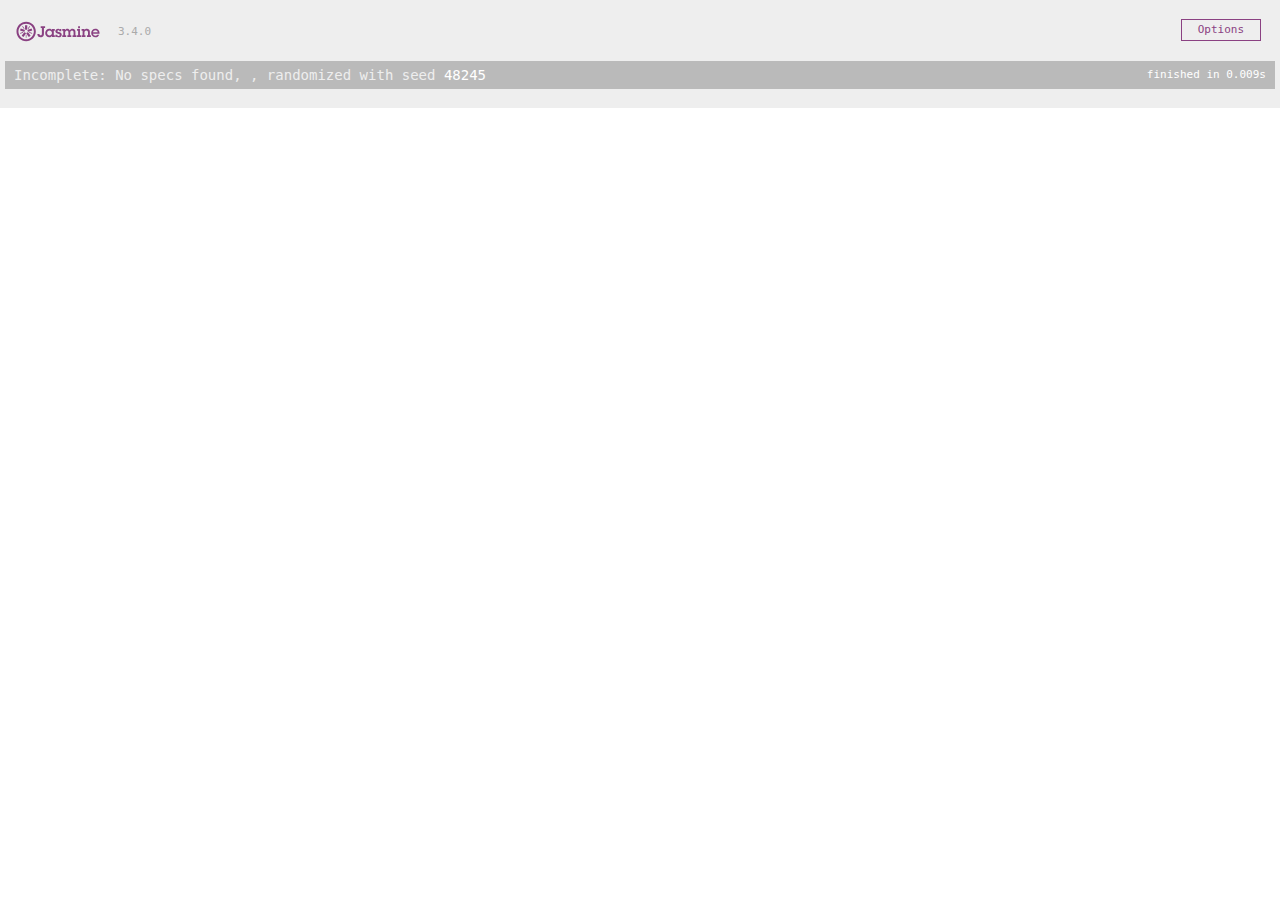
==== SpecRunner.html @ 12350553 "Setup project" ====
<!DOCTYPE html>
<html>
<head>
  <meta charset="utf-8">
  <title>Jasmine Spec Runner v3.4.0</title>

  <link rel="shortcut icon" type="image/png" href="lib/jasmine-3.4.0/jasmine_favicon.png">
  <link rel="stylesheet" href="lib/jasmine-3.4.0/jasmine.css">

  <script src="lib/jasmine-3.4.0/jasmine.js"></script>
  <script src="lib/jasmine-3.4.0/jasmine-html.js"></script>
  <script src="lib/jasmine-3.4.0/boot.js"></script>

  <!-- include source files here... -->


  <!-- include spec files here... -->
  <script src="spec/SpecHelper.js"></script>


</head>

<body>
</body>
</html>
---- lib/jasmine-3.4.0/jasmine.css ----
@charset "UTF-8";
body { overflow-y: scroll; }

.jasmine_html-reporter { background-color: #eee; padding: 5px; margin: -8px; font-size: 11px; font-family: Monaco, "Lucida Console", monospace; line-height: 14px; color: #333; }

.jasmine_html-reporter a { text-decoration: none; }

.jasmine_html-reporter a:hover { text-decoration: underline; }

.jasmine_html-reporter p, .jasmine_html-reporter h1, .jasmine_html-reporter h2, .jasmine_html-reporter h3, .jasmine_html-reporter h4, .jasmine_html-reporter h5, .jasmine_html-reporter h6 { margin: 0; line-height: 14px; }

.jasmine_html-reporter .jasmine-banner, .jasmine_html-reporter .jasmine-symbol-summary, .jasmine_html-reporter .jasmine-summary, .jasmine_html-reporter .jasmine-result-message, .jasmine_html-reporter .jasmine-spec .jasmine-description, .jasmine_html-reporter .jasmine-spec-detail .jasmine-description, .jasmine_html-reporter .jasmine-alert .jasmine-bar, .jasmine_html-reporter .jasmine-stack-trace { padding-left: 9px; padding-right: 9px; }

.jasmine_html-reporter .jasmine-banner { position: relative; }

.jasmine_html-reporter .jasmine-banner .jasmine-title { background: url("[data-uri]") no-repeat; background: url("[data-uri]") no-repeat, none; -moz-background-size: 100%; -o-background-size: 100%; -webkit-background-size: 100%; background-size: 100%; display: block; float: left; width: 90px; height: 25px; }

.jasmine_html-reporter .jasmine-banner .jasmine-version { margin-left: 14px; position: relative; top: 6px; }

.jasmine_html-reporter #jasmine_content { position: fixed; right: 100%; }

.jasmine_html-reporter .jasmine-version { color: #aaa; }

.jasmine_html-reporter .jasmine-banner { margin-top: 14px; }

.jasmine_html-reporter .jasmine-duration { color: #fff; float: right; line-height: 28px; padding-right: 9px; }

.jasmine_html-reporter .jasmine-symbol-summary { overflow: hidden; margin: 14px 0; }

.jasmine_html-reporter .jasmine-symbol-summary li { display: inline-block; height: 10px; width: 14px; font-size: 16px; }

.jasmine_html-reporter .jasmine-symbol-summary li.jasmine-passed { font-size: 14px; }

.jasmine_html-reporter .jasmine-symbol-summary li.jasmine-passed:before { color: #007069; content: "•"; }

.jasmine_html-reporter .jasmine-symbol-summary li.jasmine-failed { line-height: 9px; }

.jasmine_html-reporter .jasmine-symbol-summary li.jasmine-failed:before { color: #ca3a11; content: "×"; font-weight: bold; margin-left: -1px; }

.jasmine_html-reporter .jasmine-symbol-summary li.jasmine-excluded { font-size: 14px; }

.jasmine_html-reporter .jasmine-symbol-summary li.jasmine-excluded:before { color: #bababa; content: "•"; }

.jasmine_html-reporter .jasmine-symbol-summary li.jasmine-excluded-no-display { font-size: 14px; display: none; }

.jasmine_html-reporter .jasmine-symbol-summary li.jasmine-pending { line-height: 17px; }

.jasmine_html-reporter .jasmine-symbol-summary li.jasmine-pending:before { color: #ba9d37; content: "*"; }

.jasmine_html-reporter .jasmine-symbol-summary li.jasmine-empty { font-size: 14px; }

.jasmine_html-reporter .jasmine-symbol-summary li.jasmine-empty:before { color: #ba9d37; content: "•"; }

.jasmine_html-reporter .jasmine-run-options { float: right; margin-right: 5px; border: 1px solid #8a4182; color: #8a4182; position: relative; line-height: 20px; }

.jasmine_html-reporter .jasmine-run-options .jasmine-trigger { cursor: pointer; padding: 8px 16px; }

.jasmine_html-reporter .jasmine-run-options .jasmine-payload { position: absolute; display: none; right: -1px; border: 1px solid #8a4182; background-color: #eee; white-space: nowrap; padding: 4px 8px; }

.jasmine_html-reporter .jasmine-run-options .jasmine-payload.jasmine-open { display: block; }

.jasmine_html-reporter .jasmine-bar { line-height: 28px; font-size: 14px; display: block; color: #eee; }

.jasmine_html-reporter .jasmine-bar.jasmine-failed, .jasmine_html-reporter .jasmine-bar.jasmine-errored { background-color: #ca3a11; border-bottom: 1px solid #eee; }

.jasmine_html-reporter .jasmine-bar.jasmine-passed { background-color: #007069; }

.jasmine_html-reporter .jasmine-bar.jasmine-incomplete { background-color: #bababa; }

.jasmine_html-reporter .jasmine-bar.jasmine-skipped { background-color: #bababa; }

.jasmine_html-reporter .jasmine-bar.jasmine-warning { background-color: #ba9d37; color: #333; }

.jasmine_html-reporter .jasmine-bar.jasmine-menu { background-color: #fff; color: #aaa; }

.jasmine_html-reporter .jasmine-bar.jasmine-menu a { color: #333; }

.jasmine_html-reporter .jasmine-bar a { color: white; }

.jasmine_html-reporter.jasmine-spec-list .jasmine-bar.jasmine-menu.jasmine-failure-list, .jasmine_html-reporter.jasmine-spec-list .jasmine-results .jasmine-failures { display: none; }

.jasmine_html-reporter.jasmine-failure-list .jasmine-bar.jasmine-menu.jasmine-spec-list, .jasmine_html-reporter.jasmine-failure-list .jasmine-summary { display: none; }

.jasmine_html-reporter .jasmine-results { margin-top: 14px; }

.jasmine_html-reporter .jasmine-summary { margin-top: 14px; }

.jasmine_html-reporter .jasmine-summary ul { list-style-type: none; margin-left: 14px; padding-top: 0; padding-left: 0; }

.jasmine_html-reporter .jasmine-summary ul.jasmine-suite { margin-top: 7px; margin-bottom: 7px; }

.jasmine_html-reporter .jasmine-summary li.jasmine-passed a { color: #007069; }

.jasmine_html-reporter .jasmine-summary li.jasmine-failed a { color: #ca3a11; }

.jasmine_html-reporter .jasmine-summary li.jasmine-empty a { color: #ba9d37; }

.jasmine_html-reporter .jasmine-summary li.jasmine-pending a { color: #ba9d37; }

.jasmine_html-reporter .jasmine-summary li.jasmine-excluded a { color: #bababa; }

.jasmine_html-reporter .jasmine-specs li.jasmine-passed a:before { content: "• "; }

.jasmine_html-reporter .jasmine-specs li.jasmine-failed a:before { content: "× "; }

.jasmine_html-reporter .jasmine-specs li.jasmine-empty a:before { content: "* "; }

.jasmine_html-reporter .jasmine-specs li.jasmine-pending a:before { content: "• "; }

.jasmine_html-reporter .jasmine-specs li.jasmine-excluded a:before { content: "• "; }

.jasmine_html-reporter .jasmine-description + .jasmine-suite { margin-top: 0; }

.jasmine_html-reporter .jasmine-suite { margin-top: 14px; }

.jasmine_html-reporter .jasmine-suite a { color: #333; }

.jasmine_html-reporter .jasmine-failures .jasmine-spec-detail { margin-bottom: 28px; }

.jasmine_html-reporter .jasmine-failures .jasmine-spec-detail .jasmine-description { background-color: #ca3a11; color: white; }

.jasmine_html-reporter .jasmine-failures .jasmine-spec-detail .jasmine-description a { color: white; }

.jasmine_html-reporter .jasmine-result-message { padding-top: 14px; color: #333; white-space: pre-wrap; }

.jasmine_html-reporter .jasmine-result-message span.jasmine-result { display: block; }

.jasmine_html-reporter .jasmine-stack-trace { margin: 5px 0 0 0; max-height: 224px; overflow: auto; line-height: 18px; color: #666; border: 1px solid #ddd; background: white; white-space: pre; }
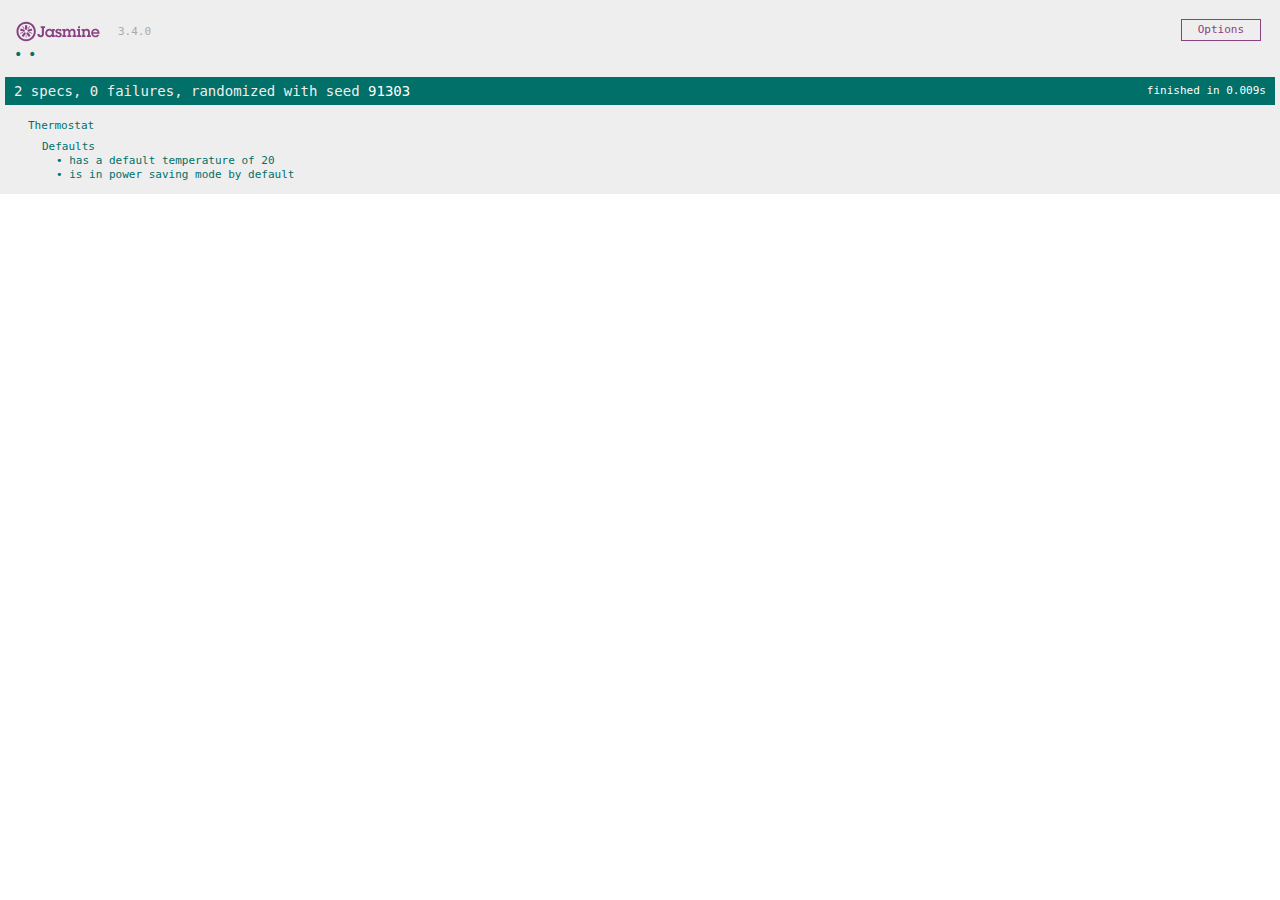
==== commit bdaf3c51: "Add defaults" ====
--- a/SpecRunner.html
+++ b/SpecRunner.html
@@ -12,11 +12,11 @@
   <script src="lib/jasmine-3.4.0/boot.js"></script>
 
   <!-- include source files here... -->
-
+  <script src="src/thermostat.js"></script>
 
   <!-- include spec files here... -->
   <script src="spec/SpecHelper.js"></script>
-
+  <script src="spec/thermostatSpec.js"></script>
 
 </head>
 
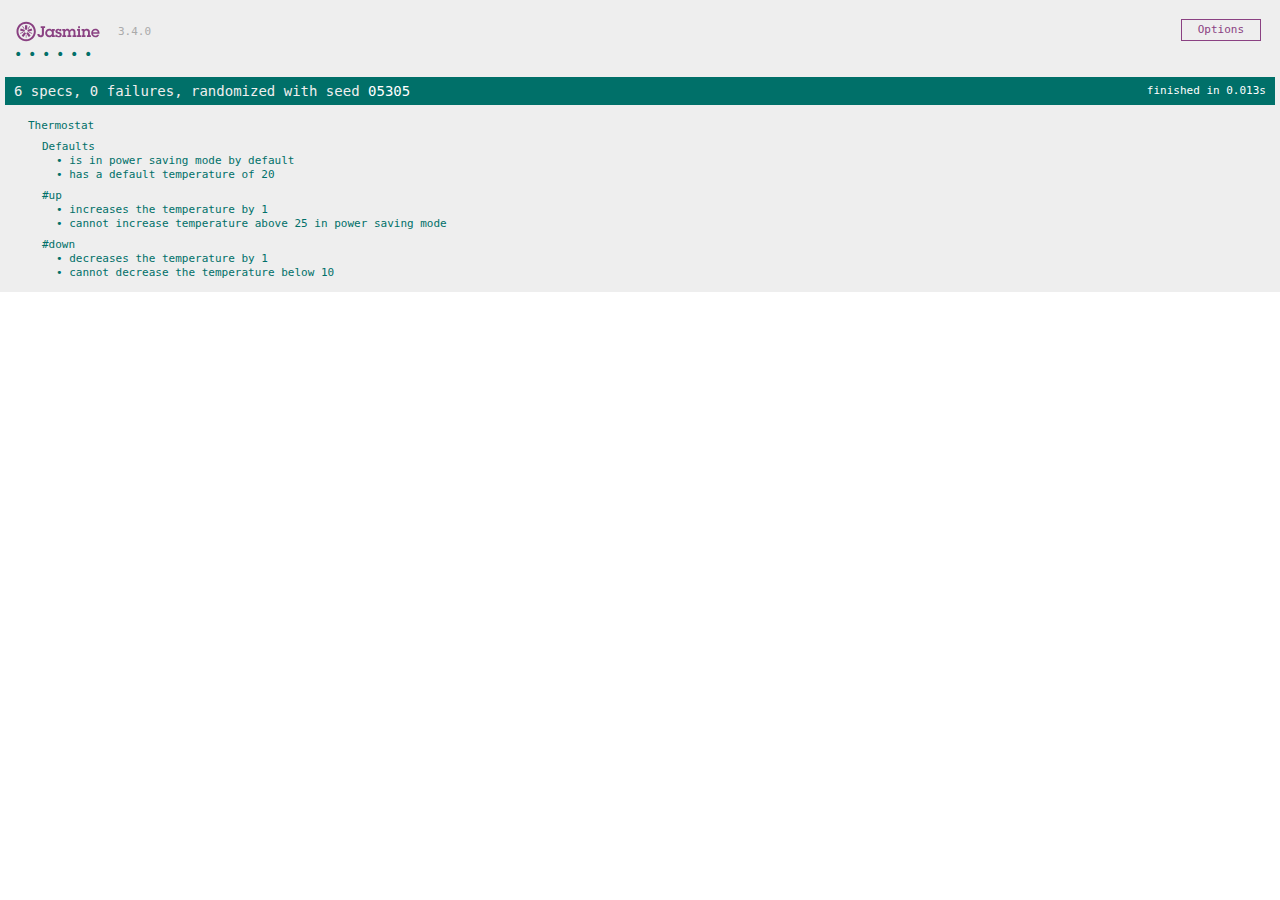
==== commit fa13fa36: "Set max temp in power saving mode" ====
--- a/SpecRunner.html
+++ b/SpecRunner.html
@@ -16,6 +16,7 @@
 
   <!-- include spec files here... -->
   <script src="spec/SpecHelper.js"></script>
+  <script src="spec/thermostatHelper.js"></script>
   <script src="spec/thermostatSpec.js"></script>
 
 </head>
